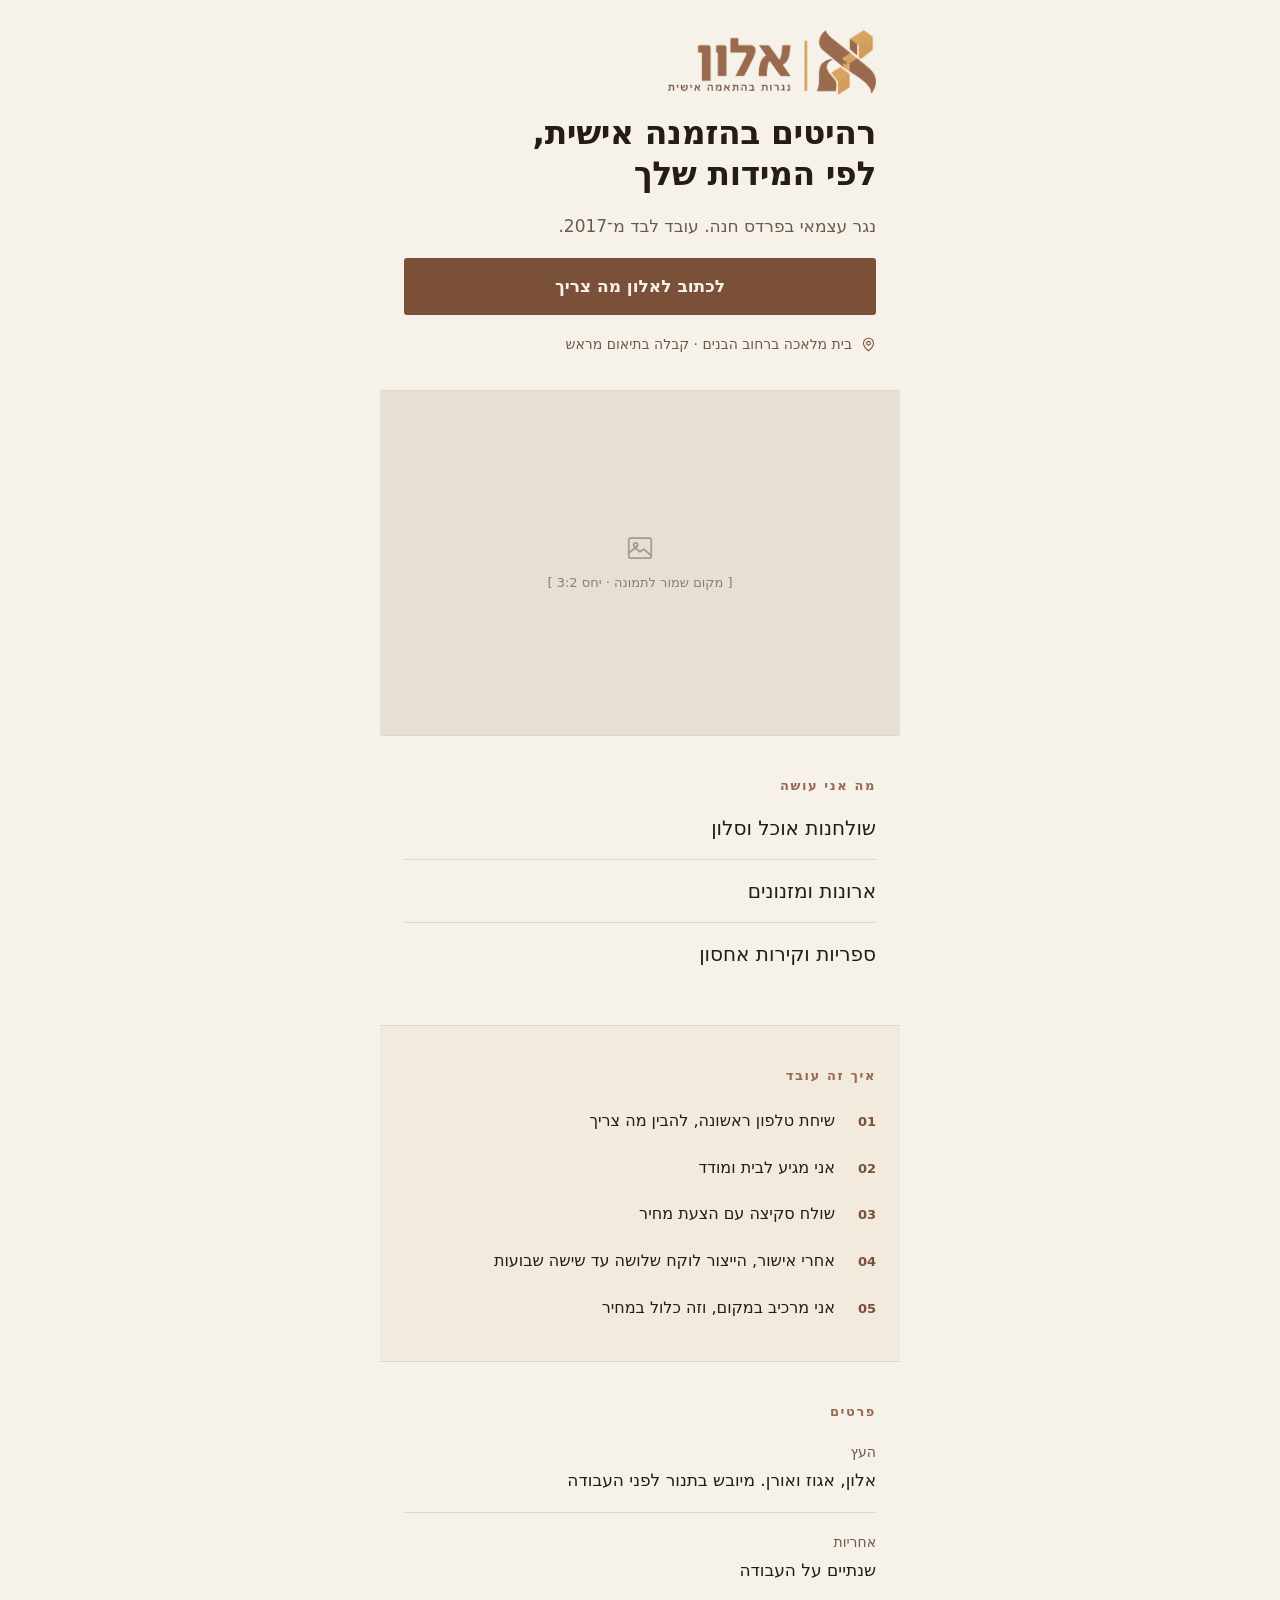
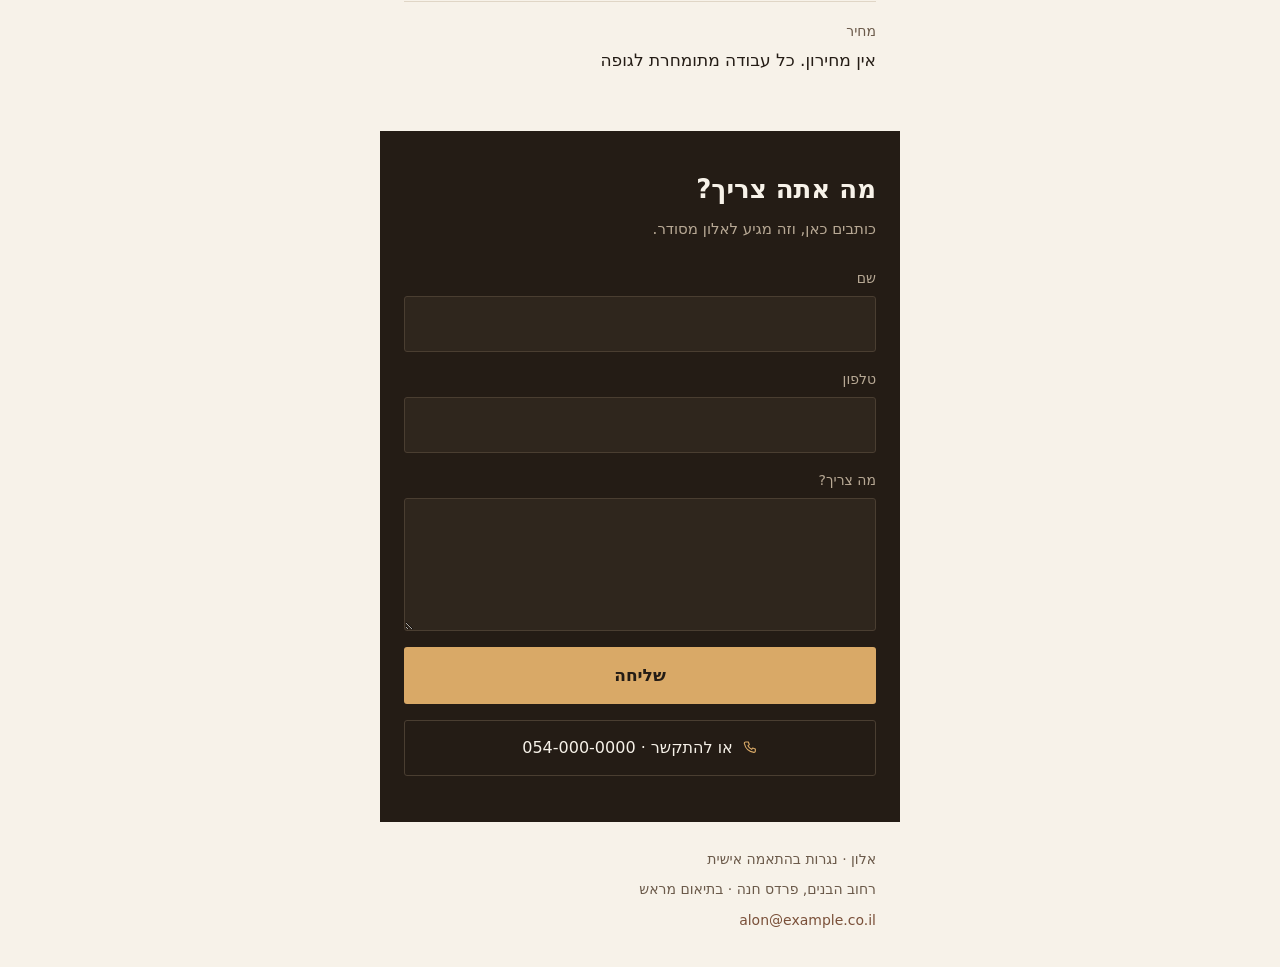
==== index.html @ 168069d5 "fix: honeypot left:-9999px caused 10000px horizontal scroll in RTL - use clip-path; add browser test" ====
<!doctype html>
<html lang="he" dir="rtl">
<head>
<meta charset="utf-8">
<meta name="viewport" content="width=device-width, initial-scale=1, viewport-fit=cover">

<title>אלון — נגרות בהתאמה אישית | פרדס חנה</title>
<meta name="description" content="נגר עצמאי בפרדס חנה מ־2017. שולחנות, ארונות וספריות בהזמנה אישית, לפי המידות שלך. מדידה בבית, אחריות שנתיים, הרכבה כלולה במחיר.">

<!-- ══════════════════════════════════════════════════════════════════
     ⚠️  להסיר לפני עלייה לאוויר ⚠️
     הטלפון והמייל בדף הם ערכי דמה שהגיעו כך מהמייל של אלון
     (054-000-0000 · alon@example.co.il).
     noindex מונע מגוגל לאנדקס מספר טלפון שאף אחד לא עונה בו.
     ברגע שיש פרטים אמיתיים: לעדכן ב-docs/business-facts.md,
     להחליף בדף, ולמחוק את השורה הבאה.
     ══════════════════════════════════════════════════════════════════ -->
<meta name="robots" content="noindex">

<meta name="theme-color" content="#F7F2E9">
<meta property="og:type" content="website">
<meta property="og:title" content="אלון — נגרות בהתאמה אישית">
<meta property="og:description" content="נגר עצמאי בפרדס חנה מ־2017. רהיטים בהזמנה אישית, לפי המידות שלך.">
<meta property="og:image" content="assets/logo.png">
<meta property="og:locale" content="he_IL">

<link rel="icon" href="assets/icon-64.png" sizes="64x64" type="image/png">
<link rel="icon" href="assets/icon-32.png" sizes="32x32" type="image/png">
<link rel="apple-touch-icon" href="assets/icon-180.png">

<!-- הלוגו הוא ה-LCP. preload מתחיל את ההורדה לפני שהפרסר מגיע ל-<img>. -->
<link rel="preload" as="image" href="assets/logo.png" fetchpriority="high">

<!-- ה-CSS משובץ בכוונה. הדרישה של אלון היא פתיחה מהירה ברשת חלשה,
     וקובץ CSS חיצוני הוא רכיבת רשת נוספת שחוסמת ציור.
     בגודל הזה (~4KB) השיבוץ מנצח קאשינג. -->
<style>
:root{
  --paper:#F7F2E9; --paper-2:#F1EADD; --slot:#E6DFD3;
  --ink:#241C15;   --ink-2:#6B5A4A;
  --accent:#7A5039; --brand:#99694D; --tan:#D9A967;
  --rule:#E0D6C6;
  --pad:24px;
  --font:system-ui,-apple-system,"Segoe UI","Noto Sans Hebrew","Arial Hebrew",Arial,sans-serif;
}
*,*::before,*::after{box-sizing:border-box}
html{-webkit-text-size-adjust:100%}
body{
  margin:0; background:var(--paper); color:var(--ink);
  font-family:var(--font); font-size:17px; line-height:1.6;
  -webkit-font-smoothing:antialiased;
}
h1,h2,p,ul,ol,dl,dd,figure{margin:0}
ul,ol{list-style:none;padding:0}
img{display:block;max-width:100%;height:auto}
a{color:var(--accent);text-decoration:none}

/* הדף צר בכוונה. גם על דסקטופ הוא נשאר עמודה אחת קריאה —
   אין סיבה לפרוס לשלוש עמודות דף שנועד לטלפון. */
.wrap{max-width:520px;margin-inline:auto;background:var(--paper)}

.pad{padding-inline:var(--pad)}
.sec{padding-block:40px}

.eyebrow{
  font-size:13px;font-weight:600;letter-spacing:1.6px;color:var(--brand);
}

/* ── hero ─────────────────────────────────────────────── */
.hero{display:flex;flex-direction:column;gap:18px;padding-block:30px 34px}
.logo{width:208px;height:65px}
h1{font-size:33px;line-height:1.24;font-weight:600;letter-spacing:-.4px;text-wrap:balance}
.lede{color:var(--ink-2)}
.where{display:flex;align-items:center;gap:9px;font-size:14px;color:var(--ink-2)}
.where svg{flex:0 0 auto}

/* ── כפתורים ──────────────────────────────────────────── */
.btn{
  display:flex;align-items:center;justify-content:center;gap:9px;
  min-height:54px;padding:14px 20px;border-radius:3px;
  font:inherit;font-size:17px;font-weight:600;
  border:1px solid transparent;cursor:pointer;width:100%;
  transition:background-color .15s ease;
}
.btn-primary{background:var(--accent);color:var(--paper)}
.btn-primary:hover{background:#5D3B2D}
.btn-send{background:var(--tan);color:var(--ink)}
.btn-send:hover{background:#E8C08A}
.btn-ghost{background:transparent;color:var(--paper);border-color:#4A3E31;min-height:50px;font-weight:400;font-size:16px}
.btn-ghost:hover{background:#2F261D}

:focus-visible{outline:2px solid var(--brand);outline-offset:2px}

/* ── אזור התמונה ──────────────────────────────────────── */
/* aspect-ratio מקבע את הגובה מראש, כך שאין קפיצת פריסה
   כשהתמונה האמיתית תיכנס לכאן. */
.slot{
  aspect-ratio:3/2;background:var(--slot);
  border-block:1px solid var(--rule);
  display:flex;flex-direction:column;align-items:center;justify-content:center;gap:10px;
  color:#8C7E6F;font-size:13px;
}

/* ── רשימות ───────────────────────────────────────────── */
.rows li{font-size:20px;line-height:1.4;padding-block:17px;border-bottom:1px solid var(--rule)}
.rows li:last-child{border-bottom:0}

.steps{background:var(--paper-2);border-block:1px solid var(--rule)}
.steps ol{display:flex;flex-direction:column;gap:22px;margin-top:22px}
.steps li{display:flex;gap:15px;align-items:flex-start}
.num{flex:0 0 26px;font-size:13px;font-weight:600;color:var(--accent);padding-top:3px}
.steps p{font-size:16px;line-height:1.55}

.facts div{padding-block:18px;border-bottom:1px solid var(--rule)}
.facts div:last-child{border-bottom:0}
.facts dt{font-size:14px;color:var(--ink-2);margin-bottom:5px}
.facts dd{font-size:17px;line-height:1.5}

/* ── טופס ─────────────────────────────────────────────── */
.form{background:var(--ink);color:var(--paper);padding-block:42px 46px}
.form h2{font-size:26px;font-weight:600;line-height:1.3}
.form .sub{font-size:15px;color:#B8A995;margin-top:10px;margin-bottom:26px}
.fields{display:flex;flex-direction:column;gap:16px}
.field{display:flex;flex-direction:column;gap:7px}
.field label{font-size:14px;color:#B8A995}
.field input,.field textarea{
  font:inherit;font-size:16px;         /* 16px מונע זום אוטומטי ב-iOS */
  color:var(--paper);background:#2F261D;
  border:1px solid #4A3E31;border-radius:3px;padding:14px;
  min-height:50px;width:100%;
}
.field textarea{min-height:108px;resize:vertical}
.field input:focus,.field textarea:focus{border-color:var(--tan);outline:none}
/* מלכודת הספאם מוסתרת בטכניקת clip ולא ב-left:-9999px.
   ב-RTL כיוון הגלילה הפוך, ואלמנט שמוזז 9999px שמאלה יוצר
   גלילה אופקית של 10,000px בכל הדף. נמדד: scrollWidth היה
   10319 ברוחב 320. clip-path מסתיר בלי לייצר overflow. */
.hp{position:absolute;width:1px;height:1px;margin:-1px;padding:0;border:0;
    overflow:hidden;clip-path:inset(50%);white-space:nowrap}

.note{font-size:14px;line-height:1.6;border-radius:3px;padding:14px;margin-top:4px}
.note-ok{background:#2F261D;border:1px solid var(--tan);color:var(--paper)}
.note-fail{background:#2F261D;border:1px solid #C8452F;color:var(--paper)}
.note a{color:var(--tan);text-decoration:underline}
[hidden]{display:none!important}

footer{padding-block:26px 34px;font-size:14px;line-height:1.7;color:var(--ink-2)}
footer p+p{margin-top:7px}

@media (prefers-reduced-motion:reduce){*{transition:none!important}}
</style>
</head>

<body>
<div class="wrap">

  <!-- ══ HERO ══════════════════════════════════════════ -->
  <header class="hero pad">
    <img class="logo" src="assets/logo.png" width="208" height="65"
         alt="אלון — נגרות בהתאמה אישית" fetchpriority="high">

    <h1>רהיטים בהזמנה אישית,<br>לפי המידות שלך</h1>

    <p class="lede">נגר עצמאי בפרדס חנה. עובד לבד מ־2017.</p>

    <a class="btn btn-primary" href="#form">לכתוב לאלון מה צריך</a>

    <p class="where">
      <svg width="15" height="15" viewBox="0 0 24 24" fill="none" stroke="var(--accent)"
           stroke-width="1.7" stroke-linecap="round" stroke-linejoin="round" aria-hidden="true">
        <path d="M20 10c0 6-8 12-8 12s-8-6-8-12a8 8 0 0 1 16 0Z"/><circle cx="12" cy="10" r="3"/>
      </svg>
      בית מלאכה ברחוב הבנים · קבלה בתיאום מראש
    </p>
  </header>

  <!-- ══ אזור התמונה ═══════════════════════════════════ -->
  <!-- ריק בכוונה. לאלון אין צילומים, והוא ביקש לא להמציא.
       להחליף בתמונה ביחס 3:2 דרך Cloudinary. -->
  <figure class="slot">
    <svg width="30" height="30" viewBox="0 0 24 24" fill="none" stroke="#A8998A"
         stroke-width="1.4" stroke-linecap="round" stroke-linejoin="round" aria-hidden="true">
      <rect x="3" y="4" width="18" height="16" rx="1.5"/><circle cx="8.5" cy="9.5" r="1.6"/>
      <path d="m3 16 5-4 4 3 3-2 6 5"/>
    </svg>
    <figcaption>[ מקום שמור לתמונה · יחס 3:2 ]</figcaption>
  </figure>

  <!-- ══ מה אני עושה ═══════════════════════════════════ -->
  <section class="sec pad">
    <h2 class="eyebrow">מה אני עושה</h2>
    <ul class="rows">
      <li>שולחנות אוכל וסלון</li>
      <li>ארונות ומזנונים</li>
      <li>ספריות וקירות אחסון</li>
    </ul>
  </section>

  <!-- ══ איך זה עובד ═══════════════════════════════════ -->
  <section class="steps sec pad">
    <h2 class="eyebrow">איך זה עובד</h2>
    <ol>
      <li><span class="num">01</span><p>שיחת טלפון ראשונה, להבין מה צריך</p></li>
      <li><span class="num">02</span><p>אני מגיע לבית ומודד</p></li>
      <li><span class="num">03</span><p>שולח סקיצה עם הצעת מחיר</p></li>
      <li><span class="num">04</span><p>אחרי אישור, הייצור לוקח שלושה עד שישה שבועות</p></li>
      <li><span class="num">05</span><p>אני מרכיב במקום, וזה כלול במחיר</p></li>
    </ol>
  </section>

  <!-- ══ פרטים ═════════════════════════════════════════ -->
  <section class="sec pad">
    <h2 class="eyebrow">פרטים</h2>
    <dl class="facts">
      <div><dt>העץ</dt><dd>אלון, אגוז ואורן. מיובש בתנור לפני העבודה</dd></div>
      <div><dt>אחריות</dt><dd>שנתיים על העבודה</dd></div>
      <div><dt>מחיר</dt><dd>אין מחירון. כל עבודה מתומחרת לגופה</dd></div>
    </dl>
  </section>

  <!-- ══ טופס ══════════════════════════════════════════ -->
  <section class="form pad" id="form">
    <h2>מה אתה צריך?</h2>
    <p class="sub">כותבים כאן, וזה מגיע לאלון מסודר.</p>

    <form class="fields" id="lead" novalidate>
      <div class="field">
        <label for="name">שם</label>
        <input id="name" name="name" type="text" autocomplete="name" required>
      </div>
      <div class="field">
        <label for="phone">טלפון</label>
        <input id="phone" name="phone" type="tel" inputmode="tel" autocomplete="tel" required>
      </div>
      <div class="field">
        <label for="msg">מה צריך?</label>
        <textarea id="msg" name="message" rows="4"></textarea>
      </div>

      <!-- מלכודת ספאם: בני אדם לא רואים את השדה, בוטים ממלאים אותו -->
      <div class="hp" aria-hidden="true">
        <label for="company">חברה</label>
        <input id="company" name="company" type="text" tabindex="-1" autocomplete="off">
      </div>

      <button class="btn btn-send" type="submit" id="send">שליחה</button>

      <p class="note note-ok"    id="ok"   hidden role="status"></p>
      <p class="note note-fail"  id="fail" hidden role="alert"></p>

      <a class="btn btn-ghost" href="tel:0540000000">
        <svg width="16" height="16" viewBox="0 0 24 24" fill="none" stroke="var(--tan)"
             stroke-width="1.7" stroke-linecap="round" stroke-linejoin="round" aria-hidden="true">
          <path d="M6.5 3h3l1.5 4-2 1.5a12 12 0 0 0 5.5 5.5L16 12l4 1.5v3a2 2 0 0 1-2.2 2A16.5 16.5 0 0 1 3.5 5.2 2 2 0 0 1 5.5 3Z"/>
        </svg>
        או להתקשר · 054-000-0000
      </a>
    </form>
  </section>

  <footer class="pad">
    <p>אלון · נגרות בהתאמה אישית</p>
    <p>רחוב הבנים, פרדס חנה · בתיאום מראש</p>
    <p><a href="mailto:alon@example.co.il">alon@example.co.il</a></p>
  </footer>

</div>

<script>
/* ═══════════════════════════════════════════════════════════════
   הטופס.

   הכאב שאלון תיאר: "אני לא רוצה לפספס פניות. היום הן מתערבבות לי
   בוואטסאפ ואני מגלה אותן אחרי שבוע."

   לכן הכלל כאן הוא: פנייה לא הולכת לאיבוד. אם ה-webhook נכשל —
   ורשת חלשה באמצע יום עבודה זה בדיוק המצב שאלון תיאר — הדף לא
   אומר "שגיאה" ומוחק את מה שהמשתמש כתב. הוא מייצר קישור וואטסאפ
   עם כל הטקסט בפנים, כדי שהפנייה תגיע בכל זאת.
   ═══════════════════════════════════════════════════════════════ */

/* ← למלא אחרי שה-webhook של n8n קם. ריק = הדף עובר ישר לוואטסאפ. */
const WEBHOOK_URL = '';

/* פורמט בינלאומי לוואטסאפ. TODO: להחליף כשיש מספר אמיתי. */
const WHATSAPP = '972540000000';

const form = document.getElementById('lead');
const send = document.getElementById('send');
const ok   = document.getElementById('ok');
const fail = document.getElementById('fail');

/* קוראים לשדות ב-getElementById ולא ב-form.name.
   ל-HTMLFormElement יש כבר תכונה בשם name (שם הטופס עצמו),
   והיא מסתירה את השדה — form.name היה מחזיר מחרוזת ריקה
   ו-.trim() עליה היה מפיל את כל השליחה. */
const $ = (id) => document.getElementById(id);

const show = (el, html) => { el.innerHTML = html; el.hidden = false; };
const hide = (el) => { el.hidden = true; };

function waLink({ name, phone, message }) {
  const text = `שלום אלון, הגעתי מהאתר.\nשם: ${name}\nטלפון: ${phone}` +
               (message ? `\nמה צריך: ${message}` : '');
  return `https://wa.me/${WHATSAPP}?text=${encodeURIComponent(text)}`;
}

form.addEventListener('submit', async (e) => {
  e.preventDefault();
  hide(ok); hide(fail);

  const data = {
    name:    $('name').value.trim(),
    phone:   $('phone').value.trim(),
    message: $('msg').value.trim(),
    company: $('company').value            // מלכודת הספאם
  };

  if (data.company) return;                // בוט. לבלוע בשקט.

  if (!data.name || !data.phone) {
    show(fail, 'צריך שם וטלפון כדי שאלון יוכל לחזור אליך.');
    return;
  }

  send.disabled = true;
  send.textContent = 'שולח…';

  try {
    if (!WEBHOOK_URL) throw new Error('webhook not configured');

    const res = await fetch(WEBHOOK_URL, {
      method: 'POST',
      headers: { 'Content-Type': 'application/json' },
      body: JSON.stringify({
        ...data,
        source: 'landing',
        sentAt: new Date().toISOString()
      })
    });
    if (!res.ok) throw new Error('HTTP ' + res.status);

    form.reset();
    show(ok, 'קיבלתי. אלון יחזור אליך.');
  } catch (err) {
    /* לא מוחקים כלום. נותנים לפנייה דרך שנייה להגיע. */
    show(fail,
      'השליחה לא עברה — כנראה הרשת. ' +
      `<a href="${waLink(data)}" target="_blank" rel="noopener">` +
      'לשלוח את אותם פרטים בוואטסאפ</a> ' +
      `או להתקשר <a href="tel:0540000000">054-000-0000</a>.`
    );
  } finally {
    send.disabled = false;
    send.textContent = 'שליחה';
  }
});
</script>

<!-- נתונים מובנים. רק עובדות מ-docs/business-facts.md.
     אין aggregateRating, אין priceRange, אין areaServed —
     אלון ביקש במפורש שלא להמציא, וסכמה מומצאת היא המצאה. -->
<script type="application/ld+json">
{
  "@context": "https://schema.org",
  "@type": "HomeAndConstructionBusiness",
  "name": "אלון — נגרות בהתאמה אישית",
  "description": "נגר עצמאי בפרדס חנה. רהיטים בהזמנה אישית לפי מידות הלקוח.",
  "foundingDate": "2017",
  "address": {
    "@type": "PostalAddress",
    "streetAddress": "רחוב הבנים",
    "addressLocality": "פרדס חנה",
    "addressCountry": "IL"
  },
  "telephone": "054-000-0000",
  "email": "alon@example.co.il",
  "knowsAbout": ["שולחנות אוכל וסלון", "ארונות ומזנונים", "ספריות וקירות אחסון"]
}
</script>
</body>
</html>
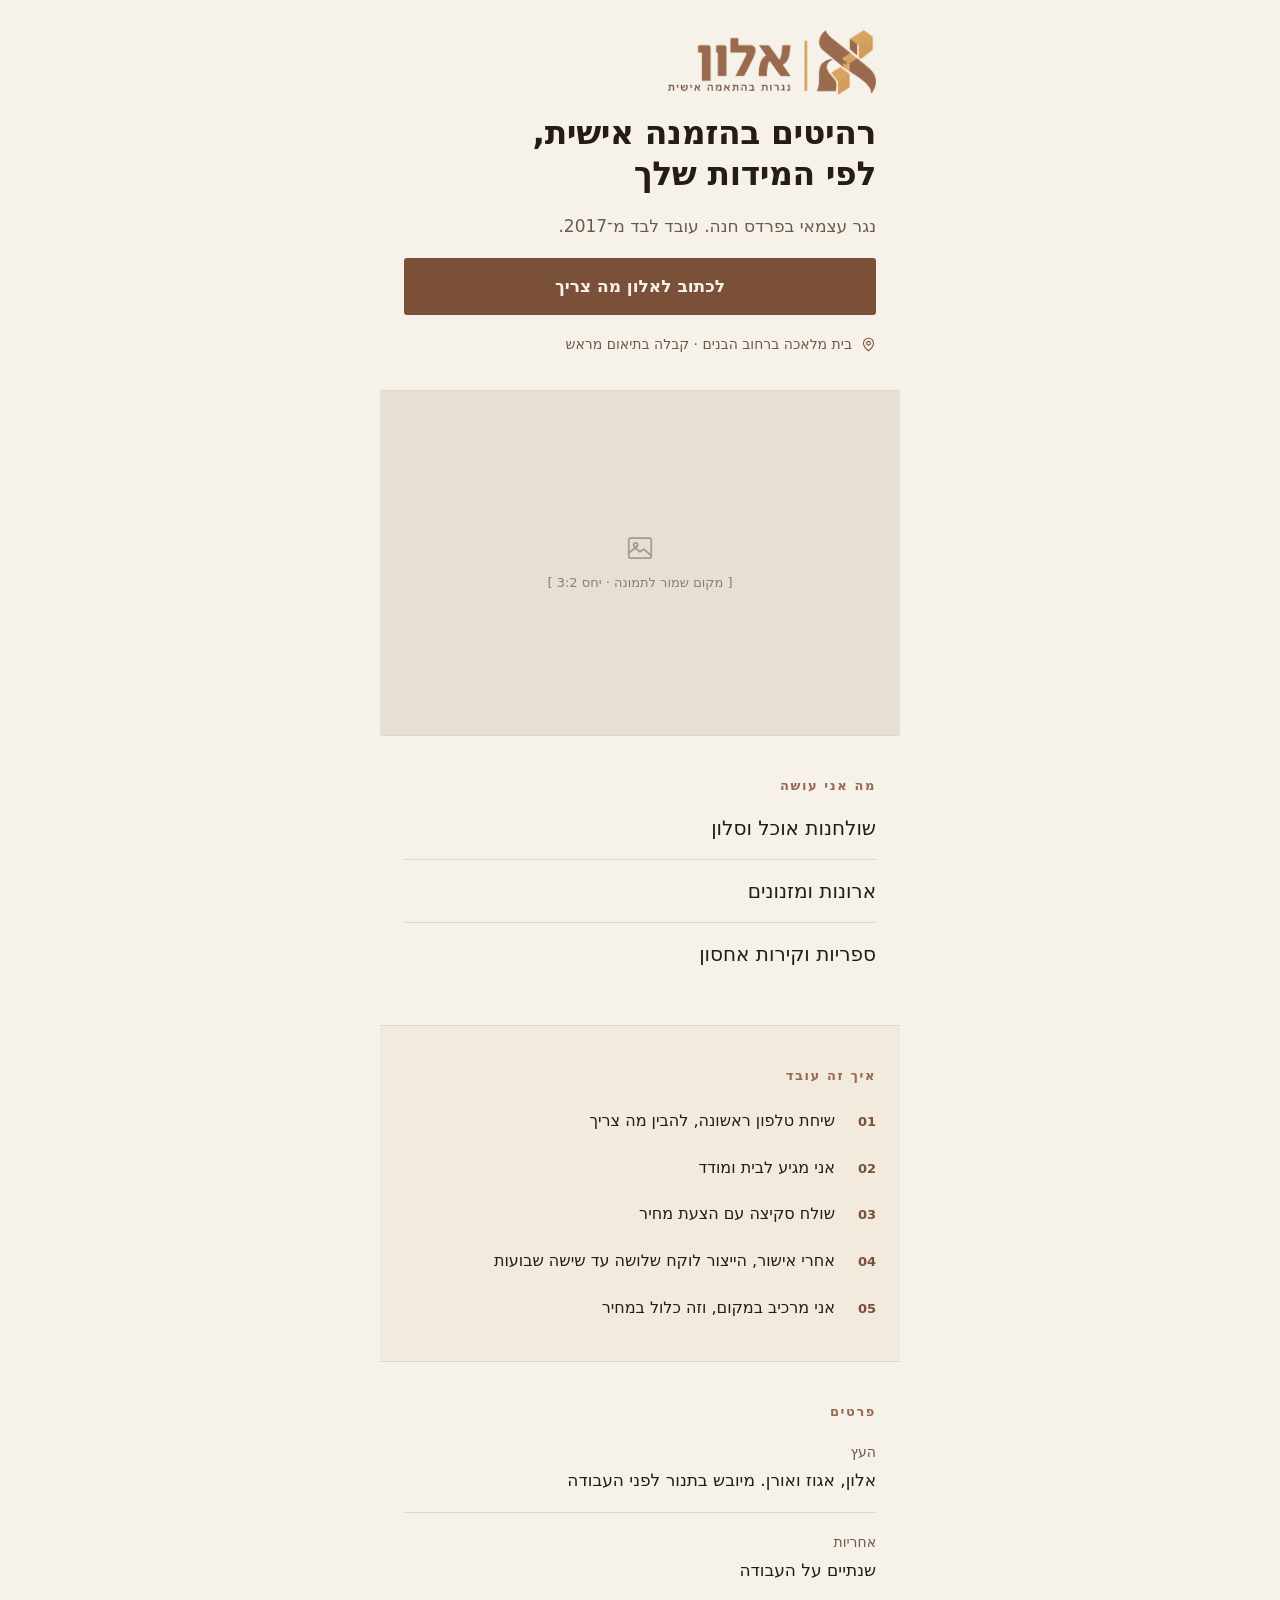
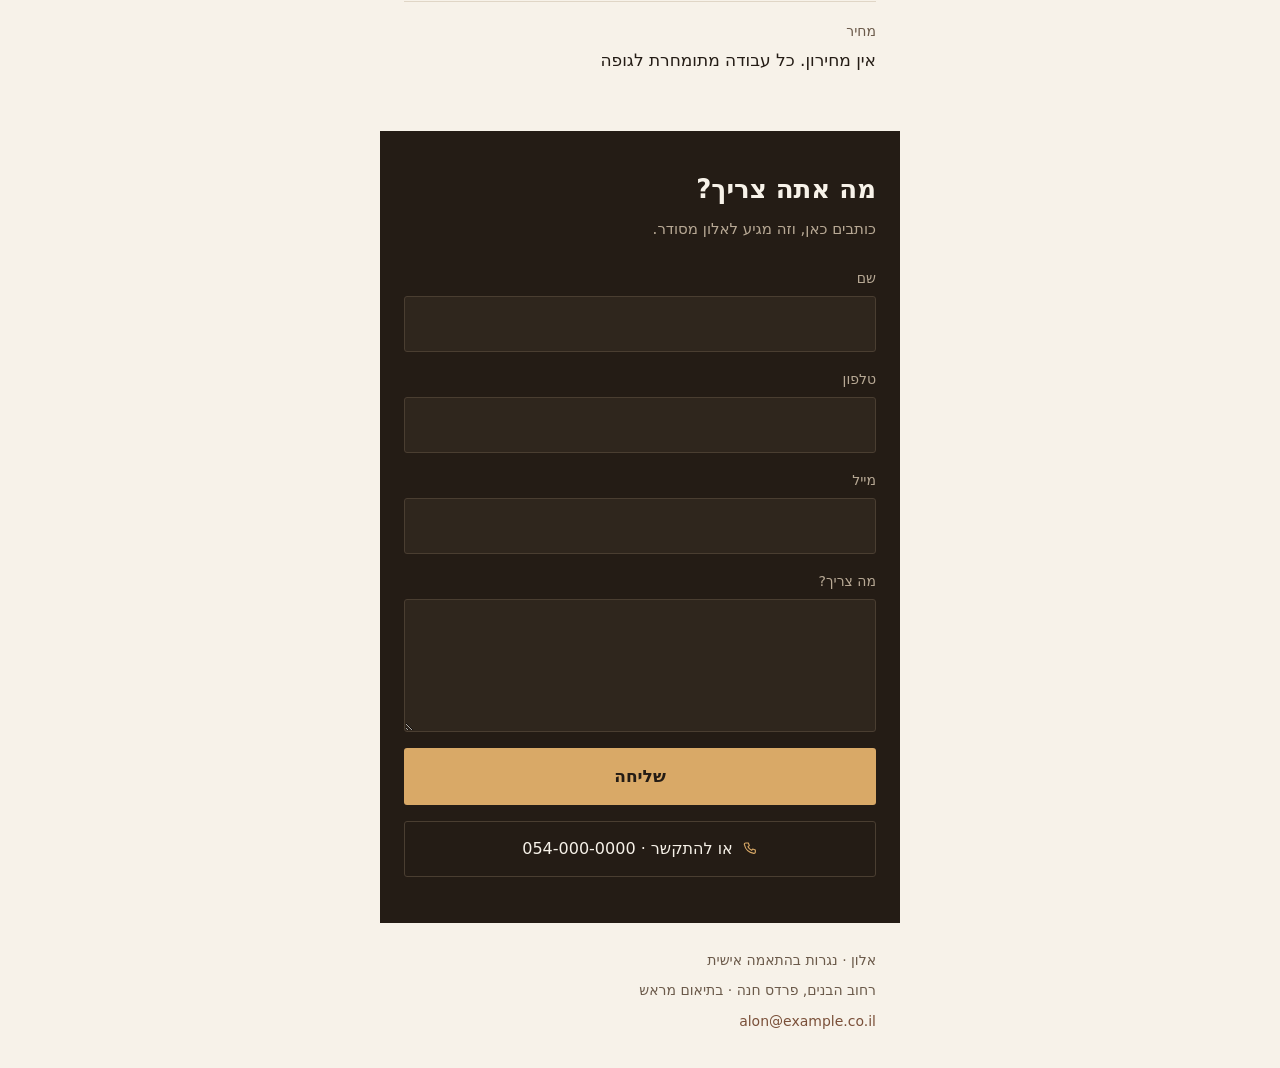
==== commit 72e0a432: "feat(form): add required email field - enables the applicant confirmation mail; update facts, checks" ====
--- a/index.html
+++ b/index.html
@@ -233,6 +233,11 @@
         <input id="phone" name="phone" type="tel" inputmode="tel" autocomplete="tel" required>
       </div>
       <div class="field">
+        <label for="email">מייל</label>
+        <input id="email" name="email" type="email" inputmode="email"
+               autocomplete="email" required>
+      </div>
+      <div class="field">
         <label for="msg">מה צריך?</label>
         <textarea id="msg" name="message" rows="4"></textarea>
       </div>
@@ -312,14 +317,22 @@
   const data = {
     name:    $('name').value.trim(),
     phone:   $('phone').value.trim(),
+    email:   $('email').value.trim(),
     message: $('msg').value.trim(),
     company: $('company').value            // מלכודת הספאם
   };
 
   if (data.company) return;                // בוט. לבלוע בשקט.
 
-  if (!data.name || !data.phone) {
-    show(fail, 'צריך שם וטלפון כדי שאלון יוכל לחזור אליך.');
+  if (!data.name || !data.phone || !data.email) {
+    show(fail, 'צריך שם, טלפון ומייל כדי שאלון יוכל לחזור אליך.');
+    return;
+  }
+
+  /* בדיקה בסיסית בלבד. הוולידציה האמיתית היא בצד n8n —
+     כתובת שנראית תקינה עדיין יכולה להיות לא קיימת. */
+  if (!/^[^\s@]+@[^\s@]+\.[^\s@]+$/.test(data.email)) {
+    show(fail, 'כתובת המייל לא נראית תקינה. אלון שולח לשם אישור.');
     return;
   }
 
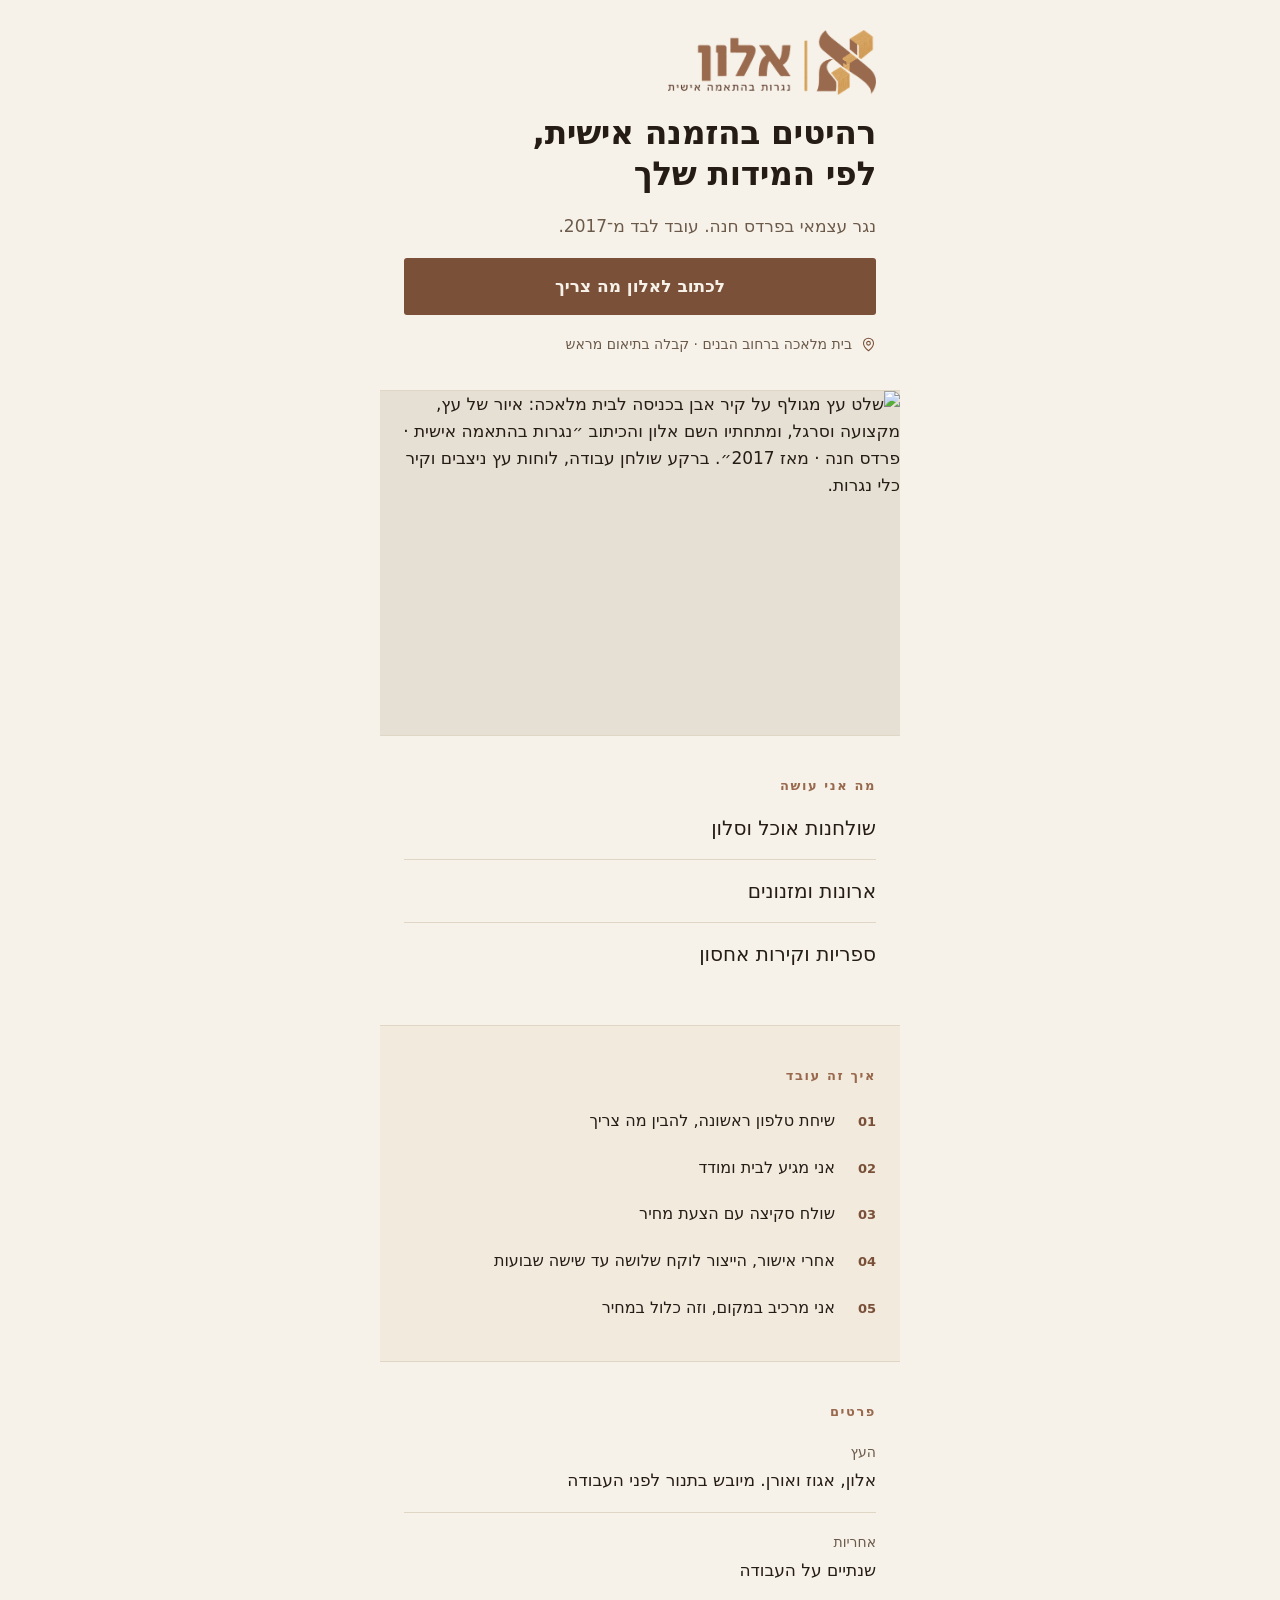
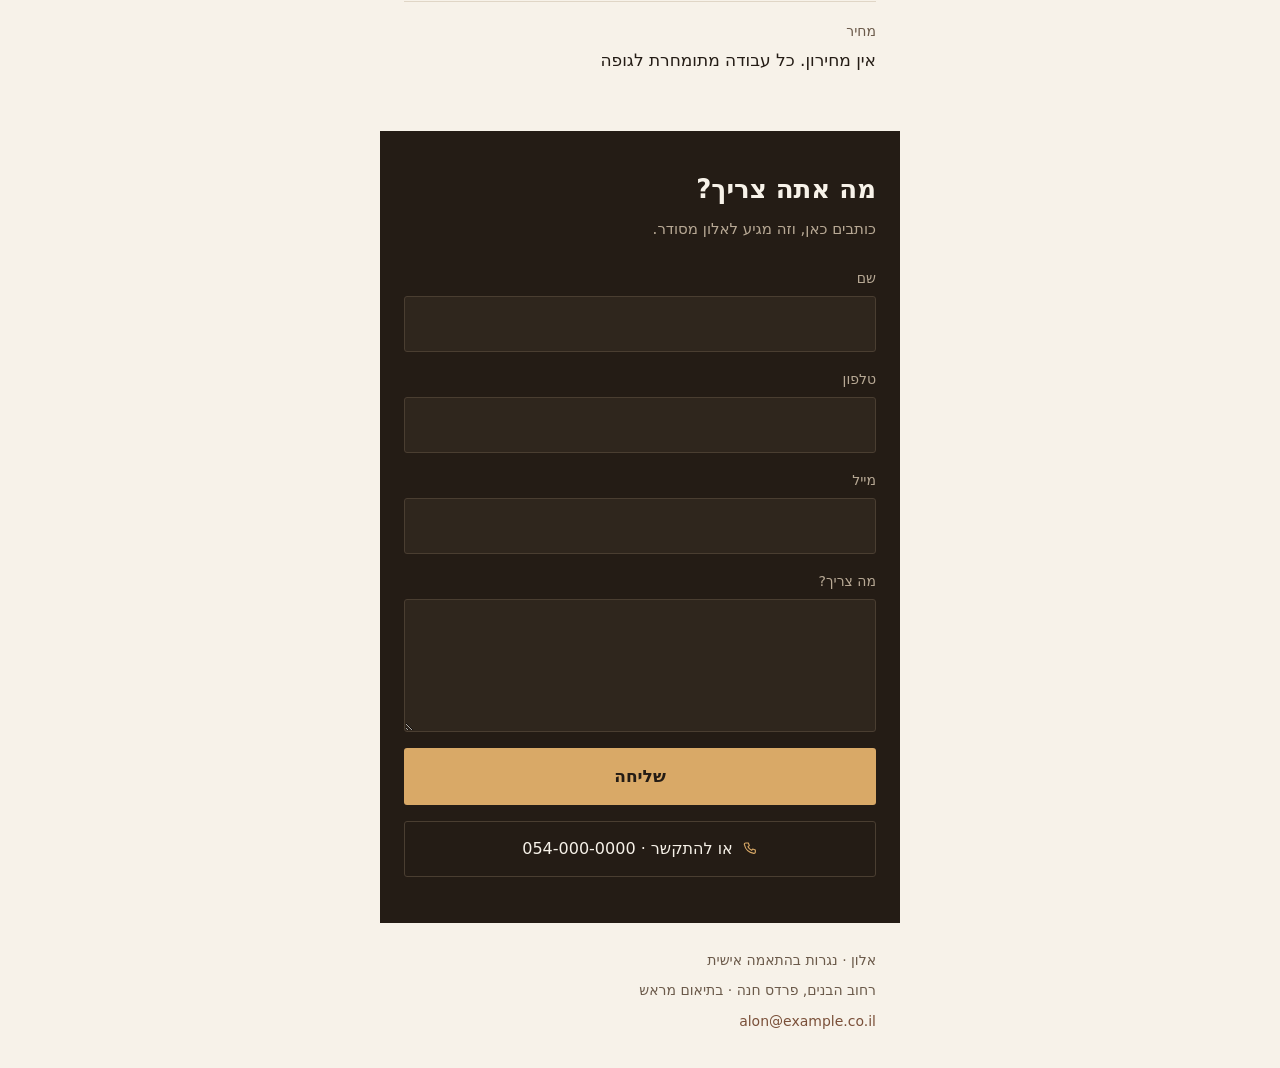
==== commit ae66de63: "feat(image): AI-generated workshop scene via Cloudinary - 3:2 g_east crop, q_auto/f_auto, aspect-rat" ====
--- a/index.html
+++ b/index.html
@@ -31,124 +31,9 @@
 <!-- הלוגו הוא ה-LCP. preload מתחיל את ההורדה לפני שהפרסר מגיע ל-<img>. -->
 <link rel="preload" as="image" href="assets/logo.png" fetchpriority="high">
 
-<!-- ה-CSS משובץ בכוונה. הדרישה של אלון היא פתיחה מהירה ברשת חלשה,
-     וקובץ CSS חיצוני הוא רכיבת רשת נוספת שחוסמת ציור.
-     בגודל הזה (~4KB) השיבוץ מנצח קאשינג. -->
-<style>
-:root{
-  --paper:#F7F2E9; --paper-2:#F1EADD; --slot:#E6DFD3;
-  --ink:#241C15;   --ink-2:#6B5A4A;
-  --accent:#7A5039; --brand:#99694D; --tan:#D9A967;
-  --rule:#E0D6C6;
-  --pad:24px;
-  --font:system-ui,-apple-system,"Segoe UI","Noto Sans Hebrew","Arial Hebrew",Arial,sans-serif;
-}
-*,*::before,*::after{box-sizing:border-box}
-html{-webkit-text-size-adjust:100%}
-body{
-  margin:0; background:var(--paper); color:var(--ink);
-  font-family:var(--font); font-size:17px; line-height:1.6;
-  -webkit-font-smoothing:antialiased;
-}
-h1,h2,p,ul,ol,dl,dd,figure{margin:0}
-ul,ol{list-style:none;padding:0}
-img{display:block;max-width:100%;height:auto}
-a{color:var(--accent);text-decoration:none}
-
-/* הדף צר בכוונה. גם על דסקטופ הוא נשאר עמודה אחת קריאה —
-   אין סיבה לפרוס לשלוש עמודות דף שנועד לטלפון. */
-.wrap{max-width:520px;margin-inline:auto;background:var(--paper)}
-
-.pad{padding-inline:var(--pad)}
-.sec{padding-block:40px}
-
-.eyebrow{
-  font-size:13px;font-weight:600;letter-spacing:1.6px;color:var(--brand);
-}
-
-/* ── hero ─────────────────────────────────────────────── */
-.hero{display:flex;flex-direction:column;gap:18px;padding-block:30px 34px}
-.logo{width:208px;height:65px}
-h1{font-size:33px;line-height:1.24;font-weight:600;letter-spacing:-.4px;text-wrap:balance}
-.lede{color:var(--ink-2)}
-.where{display:flex;align-items:center;gap:9px;font-size:14px;color:var(--ink-2)}
-.where svg{flex:0 0 auto}
-
-/* ── כפתורים ──────────────────────────────────────────── */
-.btn{
-  display:flex;align-items:center;justify-content:center;gap:9px;
-  min-height:54px;padding:14px 20px;border-radius:3px;
-  font:inherit;font-size:17px;font-weight:600;
-  border:1px solid transparent;cursor:pointer;width:100%;
-  transition:background-color .15s ease;
-}
-.btn-primary{background:var(--accent);color:var(--paper)}
-.btn-primary:hover{background:#5D3B2D}
-.btn-send{background:var(--tan);color:var(--ink)}
-.btn-send:hover{background:#E8C08A}
-.btn-ghost{background:transparent;color:var(--paper);border-color:#4A3E31;min-height:50px;font-weight:400;font-size:16px}
-.btn-ghost:hover{background:#2F261D}
-
-:focus-visible{outline:2px solid var(--brand);outline-offset:2px}
-
-/* ── אזור התמונה ──────────────────────────────────────── */
-/* aspect-ratio מקבע את הגובה מראש, כך שאין קפיצת פריסה
-   כשהתמונה האמיתית תיכנס לכאן. */
-.slot{
-  aspect-ratio:3/2;background:var(--slot);
-  border-block:1px solid var(--rule);
-  display:flex;flex-direction:column;align-items:center;justify-content:center;gap:10px;
-  color:#8C7E6F;font-size:13px;
-}
-
-/* ── רשימות ───────────────────────────────────────────── */
-.rows li{font-size:20px;line-height:1.4;padding-block:17px;border-bottom:1px solid var(--rule)}
-.rows li:last-child{border-bottom:0}
-
-.steps{background:var(--paper-2);border-block:1px solid var(--rule)}
-.steps ol{display:flex;flex-direction:column;gap:22px;margin-top:22px}
-.steps li{display:flex;gap:15px;align-items:flex-start}
-.num{flex:0 0 26px;font-size:13px;font-weight:600;color:var(--accent);padding-top:3px}
-.steps p{font-size:16px;line-height:1.55}
-
-.facts div{padding-block:18px;border-bottom:1px solid var(--rule)}
-.facts div:last-child{border-bottom:0}
-.facts dt{font-size:14px;color:var(--ink-2);margin-bottom:5px}
-.facts dd{font-size:17px;line-height:1.5}
-
-/* ── טופס ─────────────────────────────────────────────── */
-.form{background:var(--ink);color:var(--paper);padding-block:42px 46px}
-.form h2{font-size:26px;font-weight:600;line-height:1.3}
-.form .sub{font-size:15px;color:#B8A995;margin-top:10px;margin-bottom:26px}
-.fields{display:flex;flex-direction:column;gap:16px}
-.field{display:flex;flex-direction:column;gap:7px}
-.field label{font-size:14px;color:#B8A995}
-.field input,.field textarea{
-  font:inherit;font-size:16px;         /* 16px מונע זום אוטומטי ב-iOS */
-  color:var(--paper);background:#2F261D;
-  border:1px solid #4A3E31;border-radius:3px;padding:14px;
-  min-height:50px;width:100%;
-}
-.field textarea{min-height:108px;resize:vertical}
-.field input:focus,.field textarea:focus{border-color:var(--tan);outline:none}
-/* מלכודת הספאם מוסתרת בטכניקת clip ולא ב-left:-9999px.
-   ב-RTL כיוון הגלילה הפוך, ואלמנט שמוזז 9999px שמאלה יוצר
-   גלילה אופקית של 10,000px בכל הדף. נמדד: scrollWidth היה
-   10319 ברוחב 320. clip-path מסתיר בלי לייצר overflow. */
-.hp{position:absolute;width:1px;height:1px;margin:-1px;padding:0;border:0;
-    overflow:hidden;clip-path:inset(50%);white-space:nowrap}
-
-.note{font-size:14px;line-height:1.6;border-radius:3px;padding:14px;margin-top:4px}
-.note-ok{background:#2F261D;border:1px solid var(--tan);color:var(--paper)}
-.note-fail{background:#2F261D;border:1px solid #C8452F;color:var(--paper)}
-.note a{color:var(--tan);text-decoration:underline}
-[hidden]{display:none!important}
-
-footer{padding-block:26px 34px;font-size:14px;line-height:1.7;color:var(--ink-2)}
-footer p+p{margin-top:7px}
-
-@media (prefers-reduced-motion:reduce){*{transition:none!important}}
-</style>
+<!-- העיצוב בקובץ נפרד. ה-link יושב בראש ה-head כדי שהדפדפן
+     יגלה אותו מוקדם ולא יצייר תוכן בלי סגנון. -->
+<link rel="stylesheet" href="style.css">
 </head>
 
 <body>
@@ -175,15 +60,19 @@
   </header>
 
   <!-- ══ אזור התמונה ═══════════════════════════════════ -->
-  <!-- ריק בכוונה. לאלון אין צילומים, והוא ביקש לא להמציא.
-       להחליף בתמונה ביחס 3:2 דרך Cloudinary. -->
+  <!-- הדמיה שנוצרה ב-AI, לא צילום של בית המלאכה או של עבודה אמיתית.
+       מתועד ב-docs/business-facts.md. לאלון אין צילומים משלו.
+       המקור ב-Cloudinary הוא 2816x1536; c_fill,ar_3:2 חותך ל-3:2 ו-g_east
+       שומר את השלט שלם (חיתוך מרכזי היה קוצץ את המסגרת הימנית).
+       q_auto בוחר איכות, f_auto מגיש webp/avif לדפדפן שתומך.
+       aspect-ratio על .slot שומר את המקום מראש — הדף לא קופץ בזמן ההורדה. -->
   <figure class="slot">
-    <svg width="30" height="30" viewBox="0 0 24 24" fill="none" stroke="#A8998A"
-         stroke-width="1.4" stroke-linecap="round" stroke-linejoin="round" aria-hidden="true">
-      <rect x="3" y="4" width="18" height="16" rx="1.5"/><circle cx="8.5" cy="9.5" r="1.6"/>
-      <path d="m3 16 5-4 4 3 3-2 6 5"/>
-    </svg>
-    <figcaption>[ מקום שמור לתמונה · יחס 3:2 ]</figcaption>
+    <img src="https://res.cloudinary.com/greo8pkx/image/upload/c_fill,ar_3:2,g_east,w_1040,q_auto,f_auto/v1788109172/alon/workshop-scene.png"
+         srcset="https://res.cloudinary.com/greo8pkx/image/upload/c_fill,ar_3:2,g_east,w_520,q_auto,f_auto/v1788109172/alon/workshop-scene.png 520w,
+                 https://res.cloudinary.com/greo8pkx/image/upload/c_fill,ar_3:2,g_east,w_1040,q_auto,f_auto/v1788109172/alon/workshop-scene.png 1040w"
+         sizes="(max-width:520px) 100vw, 520px"
+         width="1040" height="693" loading="lazy" decoding="async"
+         alt="שלט עץ מגולף על קיר אבן בכניסה לבית מלאכה: איור של עץ, מקצועה וסרגל, ומתחתיו השם אלון והכיתוב ״נגרות בהתאמה אישית · פרדס חנה · מאז 2017״. ברקע שולחן עבודה, לוחות עץ ניצבים וקיר כלי נגרות.">
   </figure>
 
   <!-- ══ מה אני עושה ═══════════════════════════════════ -->
@@ -275,20 +164,13 @@
 /* ═══════════════════════════════════════════════════════════════
    הטופס.
 
-   הכאב שאלון תיאר: "אני לא רוצה לפספס פניות. היום הן מתערבבות לי
-   בוואטסאפ ואני מגלה אותן אחרי שבוע."
-
-   לכן הכלל כאן הוא: פנייה לא הולכת לאיבוד. אם ה-webhook נכשל —
-   ורשת חלשה באמצע יום עבודה זה בדיוק המצב שאלון תיאר — הדף לא
-   אומר "שגיאה" ומוחק את מה שהמשתמש כתב. הוא מייצר קישור וואטסאפ
-   עם כל הטקסט בפנים, כדי שהפנייה תגיע בכל זאת.
+   כשהשליחה נכשלת הדף לא מרוקן את השדות. מה שהוקלד נשאר במקומו,
+   כך שאפשר ללחוץ "שליחה" שוב בלי להקליד הכל מחדש.
    ═══════════════════════════════════════════════════════════════ */
 
-/* ← למלא אחרי שה-webhook של n8n קם. ריק = הדף עובר ישר לוואטסאפ. */
+/* ← למלא אחרי שה-webhook של n8n קם.
+   ריק = כל שליחה תיפול להודעת "נסה שוב". */
 const WEBHOOK_URL = '';
-
-/* פורמט בינלאומי לוואטסאפ. TODO: להחליף כשיש מספר אמיתי. */
-const WHATSAPP = '972540000000';
 
 const form = document.getElementById('lead');
 const send = document.getElementById('send');
@@ -301,14 +183,10 @@
    ו-.trim() עליה היה מפיל את כל השליחה. */
 const $ = (id) => document.getElementById(id);
 
-const show = (el, html) => { el.innerHTML = html; el.hidden = false; };
+/* textContent ולא innerHTML: אין כאן הודעה שצריכה תגיות,
+   ובלי innerHTML אין דרך שטקסט שהמשתמש הקליד יגיע ל-DOM כ-HTML. */
+const show = (el, text) => { el.textContent = text; el.hidden = false; };
 const hide = (el) => { el.hidden = true; };
-
-function waLink({ name, phone, message }) {
-  const text = `שלום אלון, הגעתי מהאתר.\nשם: ${name}\nטלפון: ${phone}` +
-               (message ? `\nמה צריך: ${message}` : '');
-  return `https://wa.me/${WHATSAPP}?text=${encodeURIComponent(text)}`;
-}
 
 form.addEventListener('submit', async (e) => {
   e.preventDefault();
@@ -356,13 +234,8 @@
     form.reset();
     show(ok, 'קיבלתי. אלון יחזור אליך.');
   } catch (err) {
-    /* לא מוחקים כלום. נותנים לפנייה דרך שנייה להגיע. */
-    show(fail,
-      'השליחה לא עברה — כנראה הרשת. ' +
-      `<a href="${waLink(data)}" target="_blank" rel="noopener">` +
-      'לשלוח את אותם פרטים בוואטסאפ</a> ' +
-      `או להתקשר <a href="tel:0540000000">054-000-0000</a>.`
-    );
+    /* השדות נשארים מלאים — form.reset() רץ רק בהצלחה. */
+    show(fail, 'השליחה לא עברה — כנראה הרשת. אפשר לנסות שוב.');
   } finally {
     send.disabled = false;
     send.textContent = 'שליחה';
--- a/style.css
+++ b/style.css
@@ -0,0 +1,124 @@
+/* ============================================================
+   אלון — נגרות בהתאמה אישית
+   העיצוב של index.html. קובץ אחד, בלי preprocessor ובלי build.
+
+   הסדר: טוקנים > איפוס > פריסה > מדורים > טופס.
+   הצבעים נדגמו מ-assets/logo.png ונבדקו לניגודיות מול הנייר.
+   הערכים והנימוקים ב-design/README.md.
+   ============================================================ */
+
+:root{
+  --paper:#F7F2E9; --paper-2:#F1EADD; --slot:#E6DFD3;
+  --ink:#241C15;   --ink-2:#6B5A4A;
+  --accent:#7A5039; --brand:#99694D; --tan:#D9A967;
+  --rule:#E0D6C6;
+  --pad:24px;
+  --font:system-ui,-apple-system,"Segoe UI","Noto Sans Hebrew","Arial Hebrew",Arial,sans-serif;
+}
+*,*::before,*::after{box-sizing:border-box}
+html{-webkit-text-size-adjust:100%}
+body{
+  margin:0; background:var(--paper); color:var(--ink);
+  font-family:var(--font); font-size:17px; line-height:1.6;
+  -webkit-font-smoothing:antialiased;
+}
+h1,h2,p,ul,ol,dl,dd,figure{margin:0}
+ul,ol{list-style:none;padding:0}
+img{display:block;max-width:100%;height:auto}
+a{color:var(--accent);text-decoration:none}
+
+/* הדף צר בכוונה. גם על דסקטופ הוא נשאר עמודה אחת קריאה —
+   אין סיבה לפרוס לשלוש עמודות דף שנועד לטלפון. */
+.wrap{max-width:520px;margin-inline:auto;background:var(--paper)}
+
+.pad{padding-inline:var(--pad)}
+.sec{padding-block:40px}
+
+.eyebrow{
+  font-size:13px;font-weight:600;letter-spacing:1.6px;color:var(--brand);
+}
+
+/* ── hero ─────────────────────────────────────────────── */
+.hero{display:flex;flex-direction:column;gap:18px;padding-block:30px 34px}
+.logo{width:208px;height:65px}
+h1{font-size:33px;line-height:1.24;font-weight:600;letter-spacing:-.4px;text-wrap:balance}
+.lede{color:var(--ink-2)}
+.where{display:flex;align-items:center;gap:9px;font-size:14px;color:var(--ink-2)}
+.where svg{flex:0 0 auto}
+
+/* ── כפתורים ──────────────────────────────────────────── */
+.btn{
+  display:flex;align-items:center;justify-content:center;gap:9px;
+  min-height:54px;padding:14px 20px;border-radius:3px;
+  font:inherit;font-size:17px;font-weight:600;
+  border:1px solid transparent;cursor:pointer;width:100%;
+  transition:background-color .15s ease;
+}
+.btn-primary{background:var(--accent);color:var(--paper)}
+.btn-primary:hover{background:#5D3B2D}
+.btn-send{background:var(--tan);color:var(--ink)}
+.btn-send:hover{background:#E8C08A}
+.btn-ghost{background:transparent;color:var(--paper);border-color:#4A3E31;min-height:50px;font-weight:400;font-size:16px}
+.btn-ghost:hover{background:#2F261D}
+
+:focus-visible{outline:2px solid var(--brand);outline-offset:2px}
+
+/* ── אזור התמונה ──────────────────────────────────────── */
+/* aspect-ratio מקבע את הגובה מראש, כך שאין קפיצת פריסה
+   כשהתמונה האמיתית תיכנס לכאן. */
+/* aspect-ratio מחזיק את הגובה עוד לפני שהתמונה יורדת, ו-var(--slot)
+   הוא הצבע שנראה בינתיים. object-fit:cover סופג את הפרשי העיגול
+   של Cloudinary (1040x693 ולא 693.33) בלי לעוות. */
+.slot{
+  aspect-ratio:3/2;background:var(--slot);
+  border-block:1px solid var(--rule);
+}
+.slot img{display:block;width:100%;height:100%;object-fit:cover}
+
+/* ── רשימות ───────────────────────────────────────────── */
+.rows li{font-size:20px;line-height:1.4;padding-block:17px;border-bottom:1px solid var(--rule)}
+.rows li:last-child{border-bottom:0}
+
+.steps{background:var(--paper-2);border-block:1px solid var(--rule)}
+.steps ol{display:flex;flex-direction:column;gap:22px;margin-top:22px}
+.steps li{display:flex;gap:15px;align-items:flex-start}
+.num{flex:0 0 26px;font-size:13px;font-weight:600;color:var(--accent);padding-top:3px}
+.steps p{font-size:16px;line-height:1.55}
+
+.facts div{padding-block:18px;border-bottom:1px solid var(--rule)}
+.facts div:last-child{border-bottom:0}
+.facts dt{font-size:14px;color:var(--ink-2);margin-bottom:5px}
+.facts dd{font-size:17px;line-height:1.5}
+
+/* ── טופס ─────────────────────────────────────────────── */
+.form{background:var(--ink);color:var(--paper);padding-block:42px 46px}
+.form h2{font-size:26px;font-weight:600;line-height:1.3}
+.form .sub{font-size:15px;color:#B8A995;margin-top:10px;margin-bottom:26px}
+.fields{display:flex;flex-direction:column;gap:16px}
+.field{display:flex;flex-direction:column;gap:7px}
+.field label{font-size:14px;color:#B8A995}
+.field input,.field textarea{
+  font:inherit;font-size:16px;         /* 16px מונע זום אוטומטי ב-iOS */
+  color:var(--paper);background:#2F261D;
+  border:1px solid #4A3E31;border-radius:3px;padding:14px;
+  min-height:50px;width:100%;
+}
+.field textarea{min-height:108px;resize:vertical}
+.field input:focus,.field textarea:focus{border-color:var(--tan);outline:none}
+/* מלכודת הספאם מוסתרת בטכניקת clip ולא ב-left:-9999px.
+   ב-RTL כיוון הגלילה הפוך, ואלמנט שמוזז 9999px שמאלה יוצר
+   גלילה אופקית של 10,000px בכל הדף. נמדד: scrollWidth היה
+   10319 ברוחב 320. clip-path מסתיר בלי לייצר overflow. */
+.hp{position:absolute;width:1px;height:1px;margin:-1px;padding:0;border:0;
+    overflow:hidden;clip-path:inset(50%);white-space:nowrap}
+
+.note{font-size:14px;line-height:1.6;border-radius:3px;padding:14px;margin-top:4px}
+.note-ok{background:#2F261D;border:1px solid var(--tan);color:var(--paper)}
+.note-fail{background:#2F261D;border:1px solid #C8452F;color:var(--paper)}
+.note a{color:var(--tan);text-decoration:underline}
+[hidden]{display:none!important}
+
+footer{padding-block:26px 34px;font-size:14px;line-height:1.7;color:var(--ink-2)}
+footer p+p{margin-top:7px}
+
+@media (prefers-reduced-motion:reduce){*{transition:none!important}}
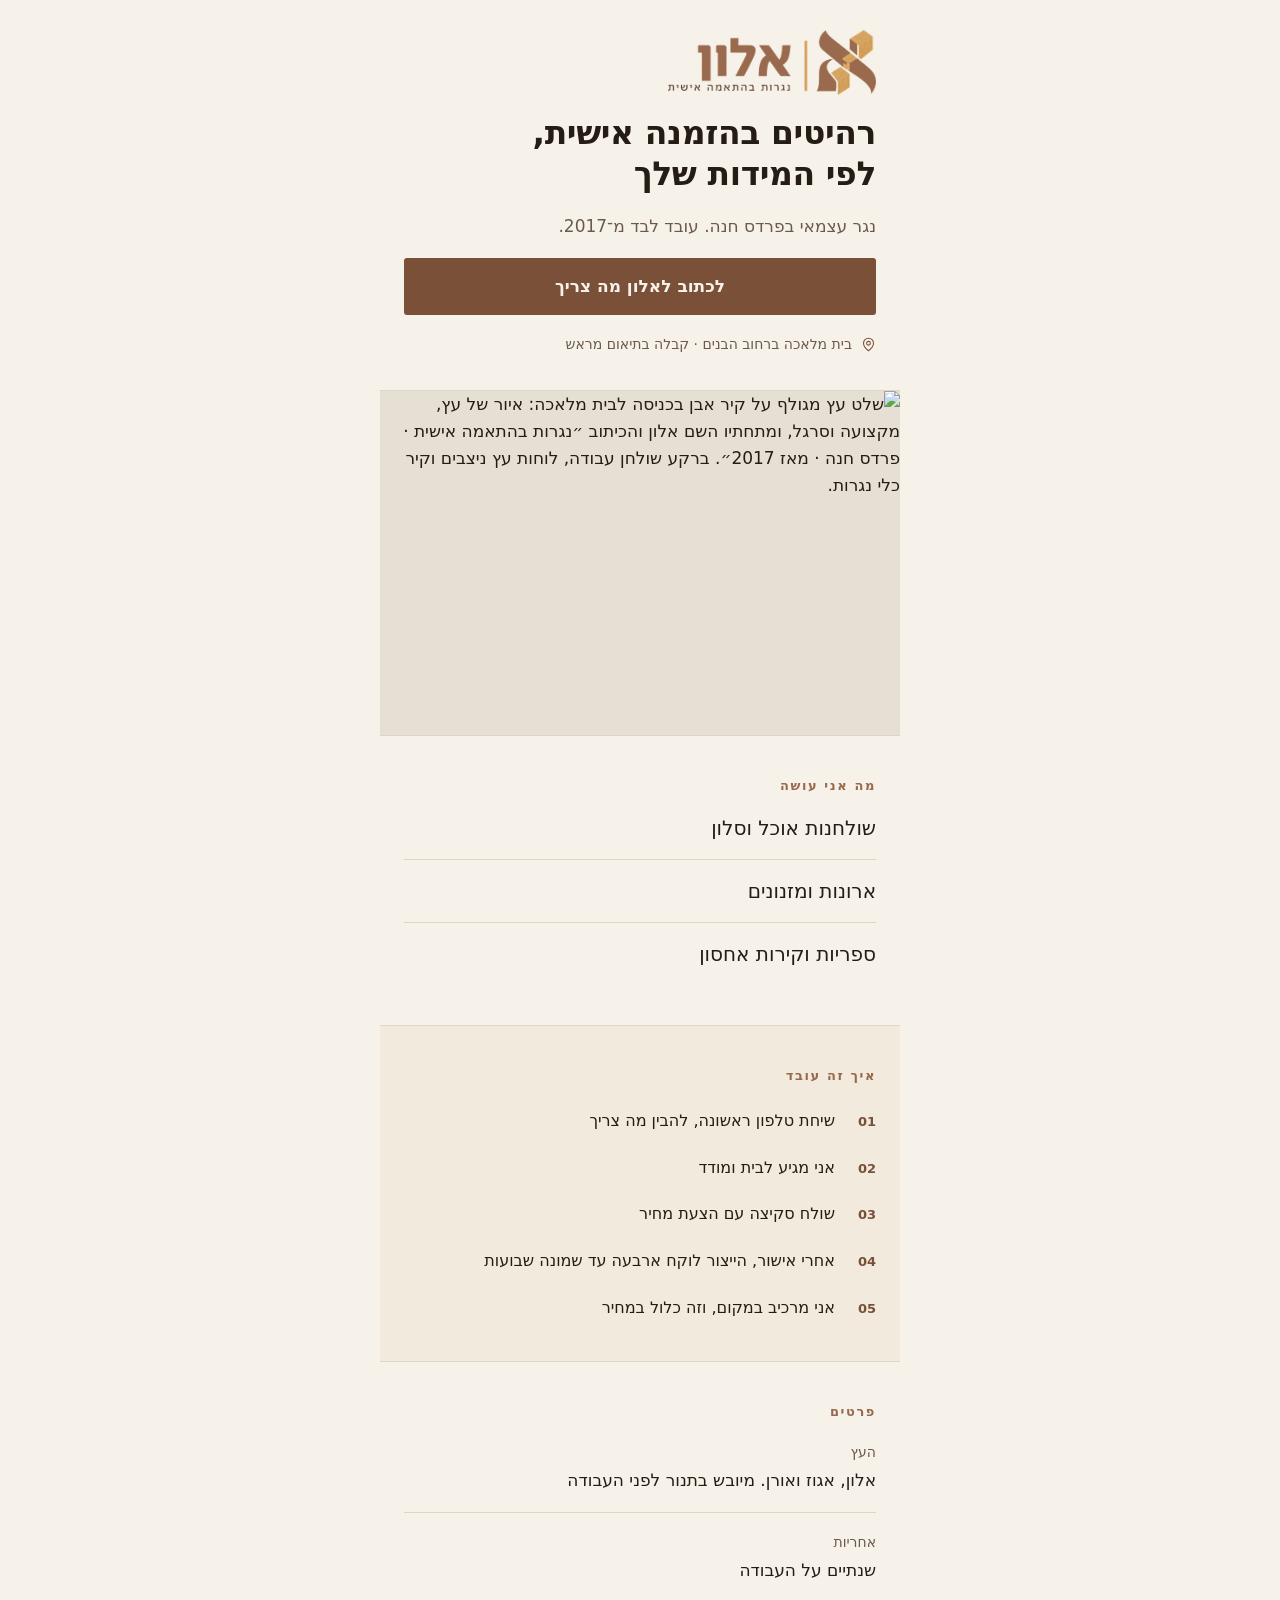
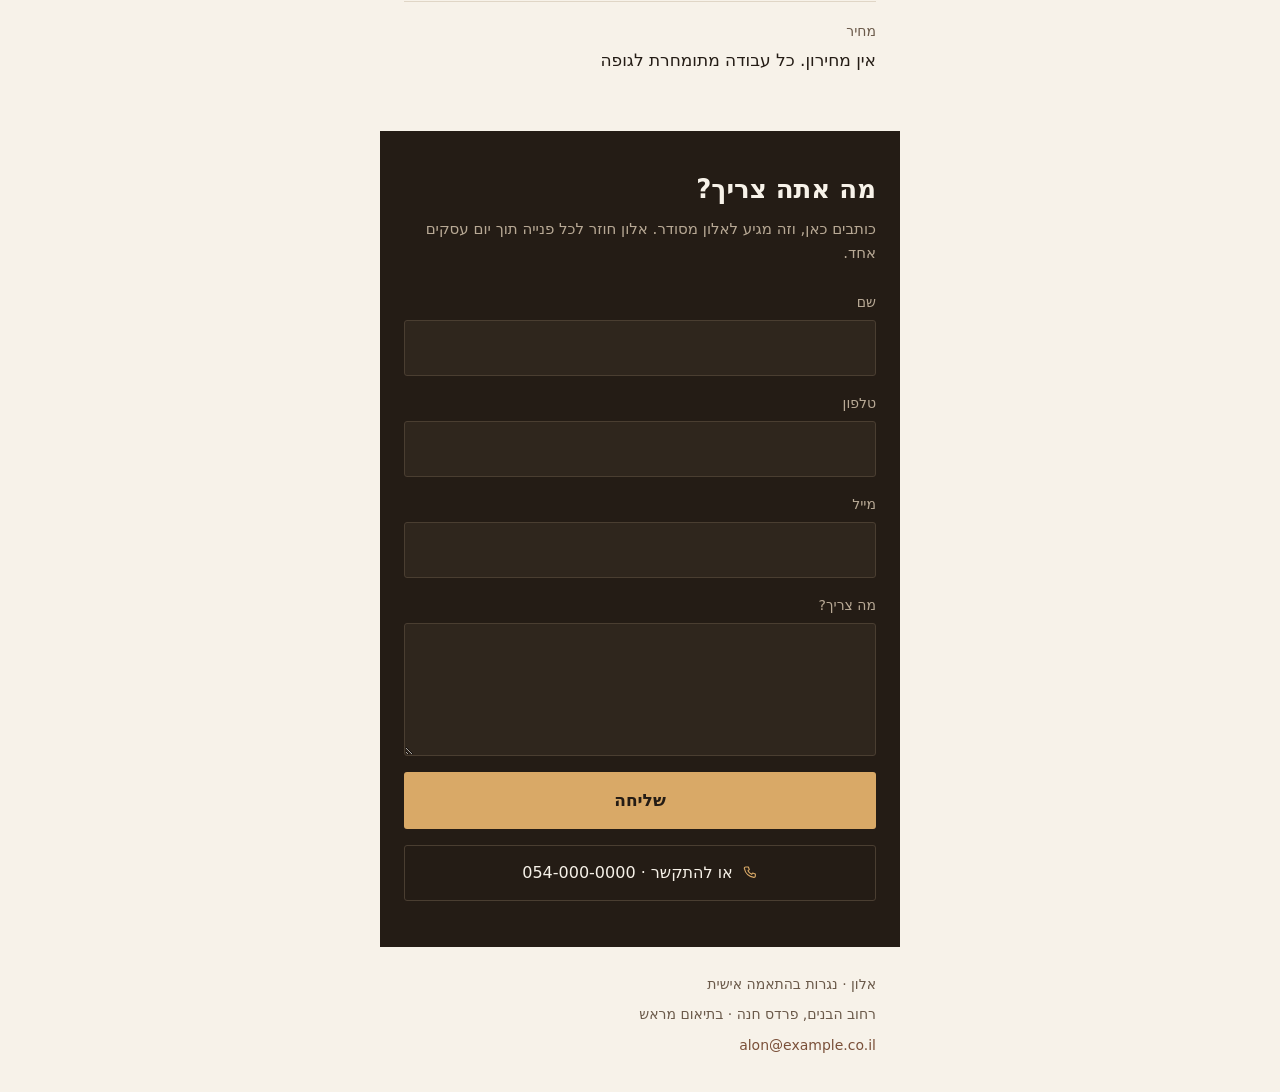
==== commit 4f795c9e: "content(client-update): lead time 4-8 weeks; add one-business-day response fact and retire ban 9 Co-" ====
--- a/index.html
+++ b/index.html
@@ -92,7 +92,7 @@
       <li><span class="num">01</span><p>שיחת טלפון ראשונה, להבין מה צריך</p></li>
       <li><span class="num">02</span><p>אני מגיע לבית ומודד</p></li>
       <li><span class="num">03</span><p>שולח סקיצה עם הצעת מחיר</p></li>
-      <li><span class="num">04</span><p>אחרי אישור, הייצור לוקח שלושה עד שישה שבועות</p></li>
+      <li><span class="num">04</span><p>אחרי אישור, הייצור לוקח ארבעה עד שמונה שבועות</p></li>
       <li><span class="num">05</span><p>אני מרכיב במקום, וזה כלול במחיר</p></li>
     </ol>
   </section>
@@ -110,7 +110,7 @@
   <!-- ══ טופס ══════════════════════════════════════════ -->
   <section class="form pad" id="form">
     <h2>מה אתה צריך?</h2>
-    <p class="sub">כותבים כאן, וזה מגיע לאלון מסודר.</p>
+    <p class="sub">כותבים כאן, וזה מגיע לאלון מסודר. אלון חוזר לכל פנייה תוך יום עסקים אחד.</p>
 
     <form class="fields" id="lead" novalidate>
       <div class="field">
@@ -168,9 +168,15 @@
    כך שאפשר ללחוץ "שליחה" שוב בלי להקליד הכל מחדש.
    ═══════════════════════════════════════════════════════════════ */
 
-/* ← למלא אחרי שה-webhook של n8n קם.
-   ריק = כל שליחה תיפול להודעת "נסה שוב". */
-const WEBHOOK_URL = '';
+/* ה-Production URL של ה-workflow ב-n8n. ה-workflow פורסם ופעיל.
+
+   ‏/webhook/ ולא /webhook-test/ — כתובת ה-test חיה רק כל עוד לחוץ
+   "Listen for test event", ולכן דף שנפרס איתה עובד פעם אחת ואז מפסיק.
+
+   הכתובת גלויה בקוד המקור — דף סטטי לא יכול להסתיר אותה.
+   ההגנה היא בצד n8n: Allowed Origins ומלכודת הספאם.
+   פירוט וסיכונים: docs/n8n-setup.md */
+const WEBHOOK_URL = 'https://kingltd2020.app.n8n.cloud/webhook/alon-lead';
 
 const form = document.getElementById('lead');
 const send = document.getElementById('send');
